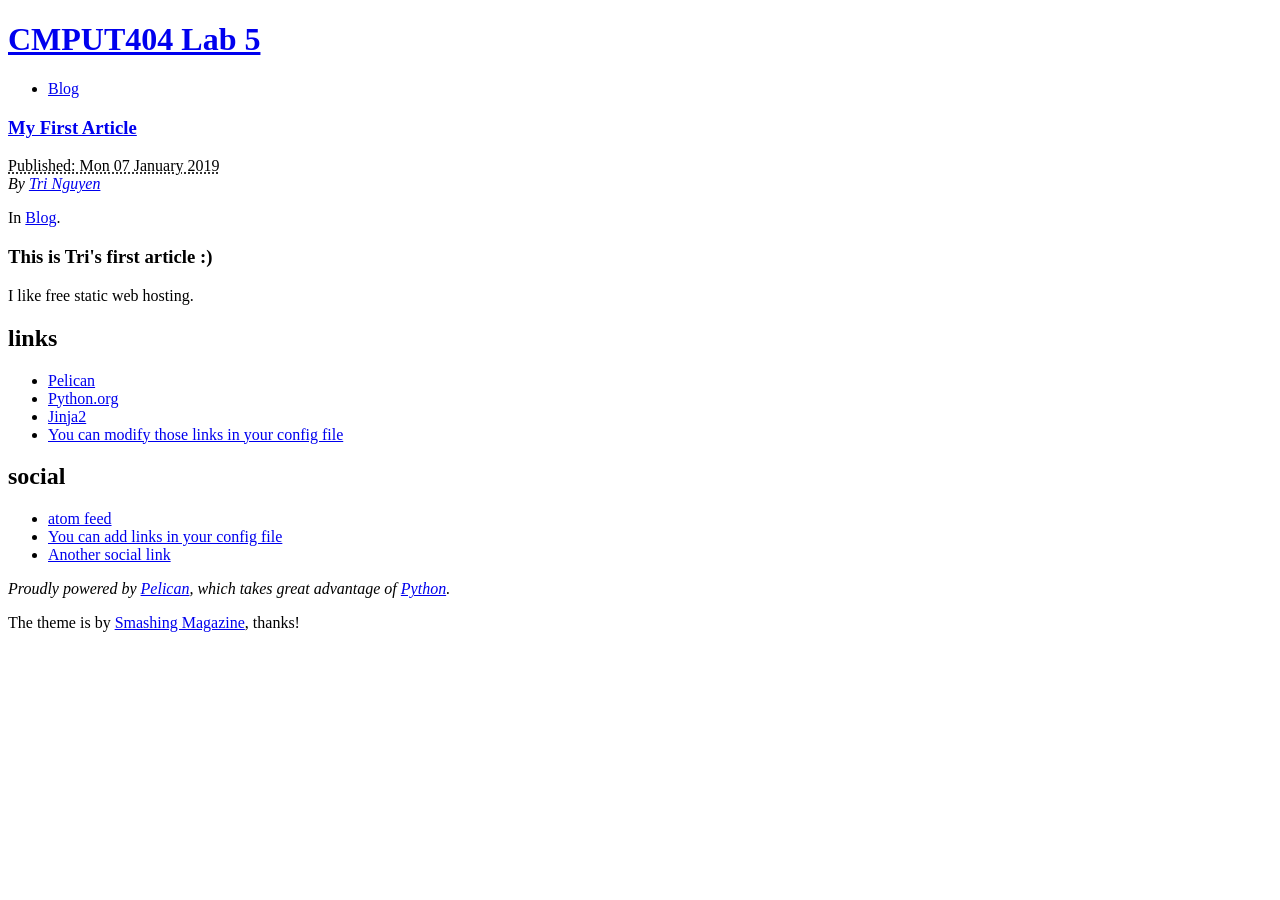
==== output/index.html @ 600b540c "Publish with master branch" ====
<!DOCTYPE html>
<html lang="en">
<head>
        <meta charset="utf-8" />
        <meta name="generator" content="Pelican" />
        <title>CMPUT404 Lab 5</title>
        <link rel="stylesheet" href="https://rcs-tringuyen.github.io/cmput404lab5/theme/css/main.css" />
        <link href="https://rcs-tringuyen.github.io/cmput404lab5/feeds/all.atom.xml" type="application/atom+xml" rel="alternate" title="CMPUT404 Lab 5 Atom Feed" />
</head>

<body id="index" class="home">
        <header id="banner" class="body">
                <h1><a href="https://rcs-tringuyen.github.io/cmput404lab5/">CMPUT404 Lab 5</a></h1>
                <nav><ul>
                    <li><a href="https://rcs-tringuyen.github.io/cmput404lab5/category/blog.html">Blog</a></li>
                </ul></nav>
        </header><!-- /#banner -->

            <aside id="featured" class="body">
                <article>
                    <h1 class="entry-title"><a href="https://rcs-tringuyen.github.io/cmput404lab5/my-first-article.html">My First Article</a></h1>
<footer class="post-info">
        <abbr class="published" title="2019-01-07T08:00:00-07:00">
                Published: Mon 07 January 2019
        </abbr>

        <address class="vcard author">
                By                         <a class="url fn" href="https://rcs-tringuyen.github.io/cmput404lab5/author/tri-nguyen.html">Tri Nguyen</a>
        </address>
<p>In <a href="https://rcs-tringuyen.github.io/cmput404lab5/category/blog.html">Blog</a>.</p>

</footer><!-- /.post-info --><h1>This is Tri's first article :)</h1>
<p>I like free static web hosting.</p>                </article>
            </aside><!-- /#featured -->
        <section id="extras" class="body">
                <div class="blogroll">
                        <h2>links</h2>
                        <ul>
                            <li><a href="https://getpelican.com/">Pelican</a></li>
                            <li><a href="https://www.python.org/">Python.org</a></li>
                            <li><a href="https://palletsprojects.com/p/jinja/">Jinja2</a></li>
                            <li><a href="#">You can modify those links in your config file</a></li>
                        </ul>
                </div><!-- /.blogroll -->
                <div class="social">
                        <h2>social</h2>
                        <ul>
                            <li><a href="https://rcs-tringuyen.github.io/cmput404lab5/feeds/all.atom.xml" type="application/atom+xml" rel="alternate">atom feed</a></li>

                            <li><a href="#">You can add links in your config file</a></li>
                            <li><a href="#">Another social link</a></li>
                        </ul>
                </div><!-- /.social -->
        </section><!-- /#extras -->

        <footer id="contentinfo" class="body">
                <address id="about" class="vcard body">
                Proudly powered by <a href="https://getpelican.com/">Pelican</a>, which takes great advantage of <a href="https://www.python.org/">Python</a>.
                </address><!-- /#about -->

                <p>The theme is by <a href="https://www.smashingmagazine.com/2009/08/designing-a-html-5-layout-from-scratch/">Smashing Magazine</a>, thanks!</p>
        </footer><!-- /#contentinfo -->

</body>
</html>
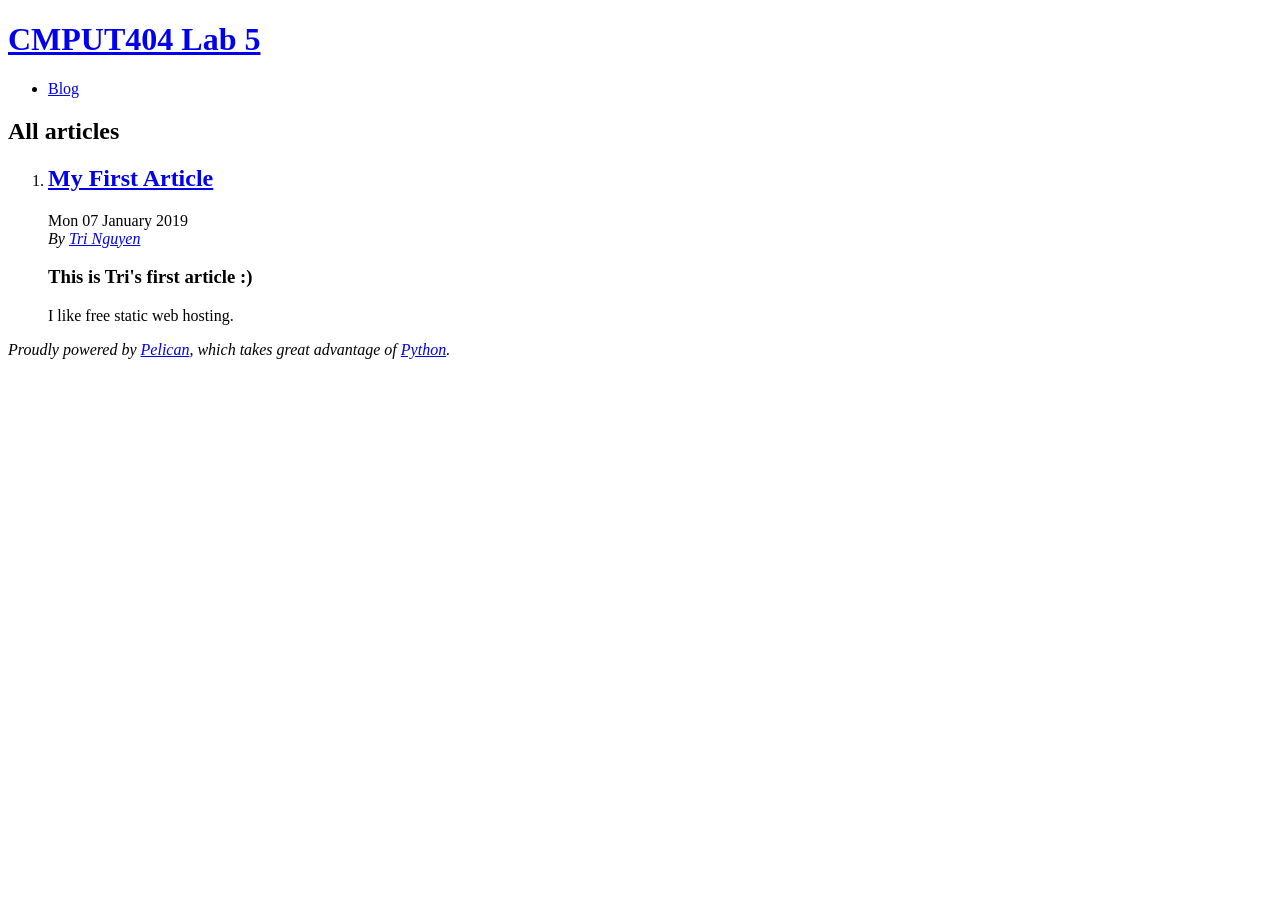
==== commit ec75c045: "Update css color" ====
--- a/output/index.html
+++ b/output/index.html
@@ -1,65 +1,43 @@
 <!DOCTYPE html>
 <html lang="en">
 <head>
+        <title>CMPUT404 Lab 5</title>
         <meta charset="utf-8" />
         <meta name="generator" content="Pelican" />
-        <title>CMPUT404 Lab 5</title>
-        <link rel="stylesheet" href="https://rcs-tringuyen.github.io/cmput404lab5/theme/css/main.css" />
-        <link href="https://rcs-tringuyen.github.io/cmput404lab5/feeds/all.atom.xml" type="application/atom+xml" rel="alternate" title="CMPUT404 Lab 5 Atom Feed" />
+        <link href="https://rcs-tringuyen.github.io/cmput404lab5/feeds/all.atom.xml" type="application/atom+xml" rel="alternate" title="CMPUT404 Lab 5 Full Atom Feed" />
+
+  <link rel="stylesheet" type="text/css" href="https://rcs-tringuyen.github.io/cmput404lab5/theme/style.css" />
 </head>
 
 <body id="index" class="home">
         <header id="banner" class="body">
                 <h1><a href="https://rcs-tringuyen.github.io/cmput404lab5/">CMPUT404 Lab 5</a></h1>
-                <nav><ul>
-                    <li><a href="https://rcs-tringuyen.github.io/cmput404lab5/category/blog.html">Blog</a></li>
-                </ul></nav>
         </header><!-- /#banner -->
+        <nav id="menu"><ul>
+            <li><a href="https://rcs-tringuyen.github.io/cmput404lab5/category/blog.html">Blog</a></li>
+        </ul></nav><!-- /#menu -->
+<section id="content">
+<h2>All articles</h2>
 
-            <aside id="featured" class="body">
-                <article>
-                    <h1 class="entry-title"><a href="https://rcs-tringuyen.github.io/cmput404lab5/my-first-article.html">My First Article</a></h1>
-<footer class="post-info">
-        <abbr class="published" title="2019-01-07T08:00:00-07:00">
-                Published: Mon 07 January 2019
-        </abbr>
-
-        <address class="vcard author">
-                By                         <a class="url fn" href="https://rcs-tringuyen.github.io/cmput404lab5/author/tri-nguyen.html">Tri Nguyen</a>
-        </address>
-<p>In <a href="https://rcs-tringuyen.github.io/cmput404lab5/category/blog.html">Blog</a>.</p>
-
-</footer><!-- /.post-info --><h1>This is Tri's first article :)</h1>
-<p>I like free static web hosting.</p>                </article>
-            </aside><!-- /#featured -->
-        <section id="extras" class="body">
-                <div class="blogroll">
-                        <h2>links</h2>
-                        <ul>
-                            <li><a href="https://getpelican.com/">Pelican</a></li>
-                            <li><a href="https://www.python.org/">Python.org</a></li>
-                            <li><a href="https://palletsprojects.com/p/jinja/">Jinja2</a></li>
-                            <li><a href="#">You can modify those links in your config file</a></li>
-                        </ul>
-                </div><!-- /.blogroll -->
-                <div class="social">
-                        <h2>social</h2>
-                        <ul>
-                            <li><a href="https://rcs-tringuyen.github.io/cmput404lab5/feeds/all.atom.xml" type="application/atom+xml" rel="alternate">atom feed</a></li>
-
-                            <li><a href="#">You can add links in your config file</a></li>
-                            <li><a href="#">Another social link</a></li>
-                        </ul>
-                </div><!-- /.social -->
-        </section><!-- /#extras -->
-
+<ol id="post-list">
+        <li><article class="hentry">
+                <header> <h2 class="entry-title"><a href="https://rcs-tringuyen.github.io/cmput404lab5/my-first-article.html" rel="bookmark" title="Permalink to My First Article">My First Article</a></h2> </header>
+                <footer class="post-info">
+                    <time class="published" datetime="2019-01-07T08:00:00-07:00"> Mon 07 January 2019 </time>
+                    <address class="vcard author">By
+                        <a class="url fn" href="https://rcs-tringuyen.github.io/cmput404lab5/author/tri-nguyen.html">Tri Nguyen</a>
+                    </address>
+                </footer><!-- /.post-info -->
+                <div class="entry-content"> <h1>This is Tri's first article :)</h1>
+<p>I like free static web hosting.</p> </div><!-- /.entry-content -->
+        </article></li>
+</ol><!-- /#posts-list -->
+</section><!-- /#content -->
         <footer id="contentinfo" class="body">
                 <address id="about" class="vcard body">
-                Proudly powered by <a href="https://getpelican.com/">Pelican</a>, which takes great advantage of <a href="https://www.python.org/">Python</a>.
+                Proudly powered by <a href="https://getpelican.com/">Pelican</a>,
+                which takes great advantage of <a href="https://www.python.org/">Python</a>.
                 </address><!-- /#about -->
-
-                <p>The theme is by <a href="https://www.smashingmagazine.com/2009/08/designing-a-html-5-layout-from-scratch/">Smashing Magazine</a>, thanks!</p>
         </footer><!-- /#contentinfo -->
-
 </body>
 </html>
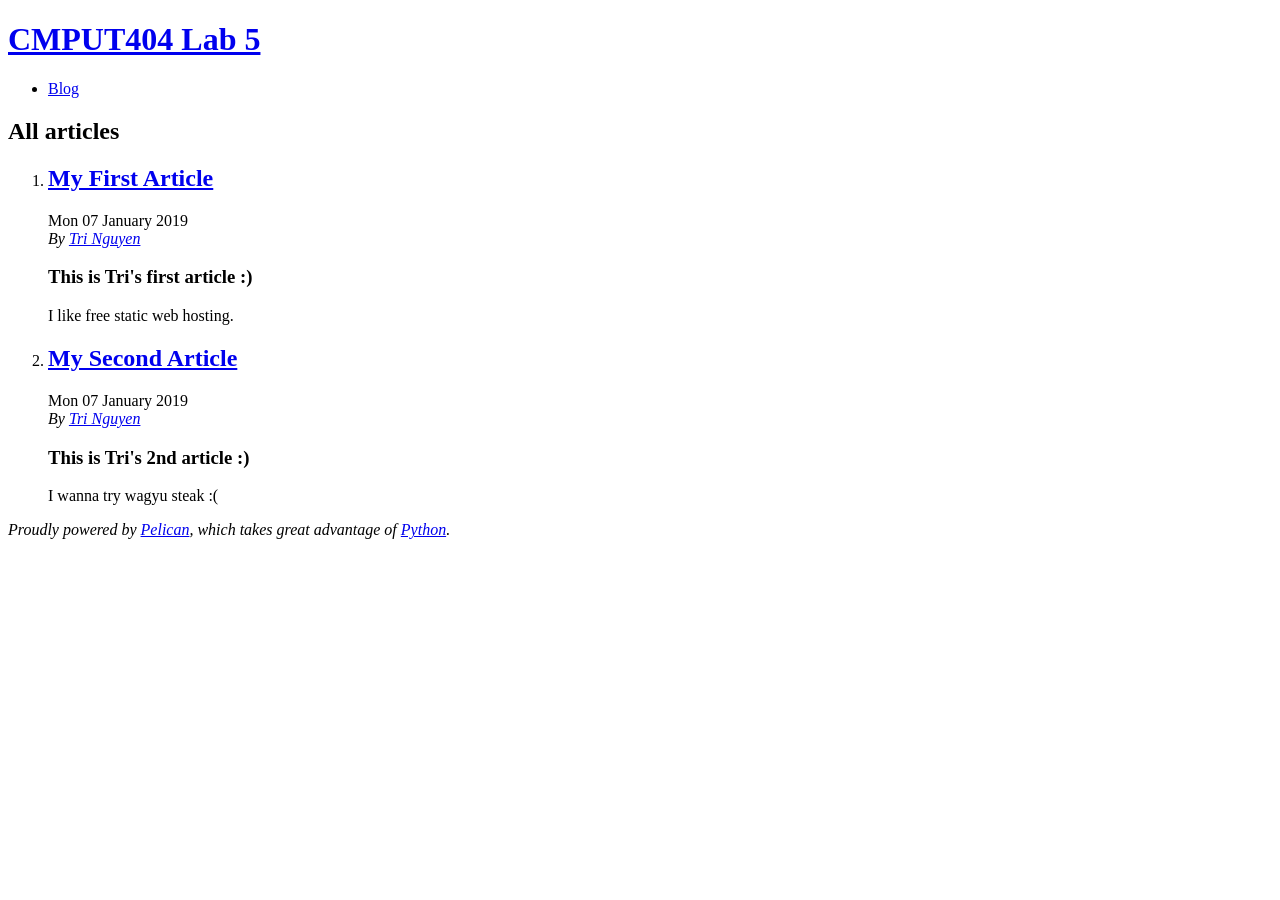
==== commit d1a43ab1: "Add second post" ====
--- a/output/index.html
+++ b/output/index.html
@@ -31,6 +31,17 @@
                 <div class="entry-content"> <h1>This is Tri's first article :)</h1>
 <p>I like free static web hosting.</p> </div><!-- /.entry-content -->
         </article></li>
+        <li><article class="hentry">
+                <header> <h2 class="entry-title"><a href="https://rcs-tringuyen.github.io/cmput404lab5/my-second-article.html" rel="bookmark" title="Permalink to My Second Article">My Second Article</a></h2> </header>
+                <footer class="post-info">
+                    <time class="published" datetime="2019-01-07T08:00:00-07:00"> Mon 07 January 2019 </time>
+                    <address class="vcard author">By
+                        <a class="url fn" href="https://rcs-tringuyen.github.io/cmput404lab5/author/tri-nguyen.html">Tri Nguyen</a>
+                    </address>
+                </footer><!-- /.post-info -->
+                <div class="entry-content"> <h1>This is Tri's 2nd article :)</h1>
+<p>I wanna try wagyu steak :(</p> </div><!-- /.entry-content -->
+        </article></li>
 </ol><!-- /#posts-list -->
 </section><!-- /#content -->
         <footer id="contentinfo" class="body">
